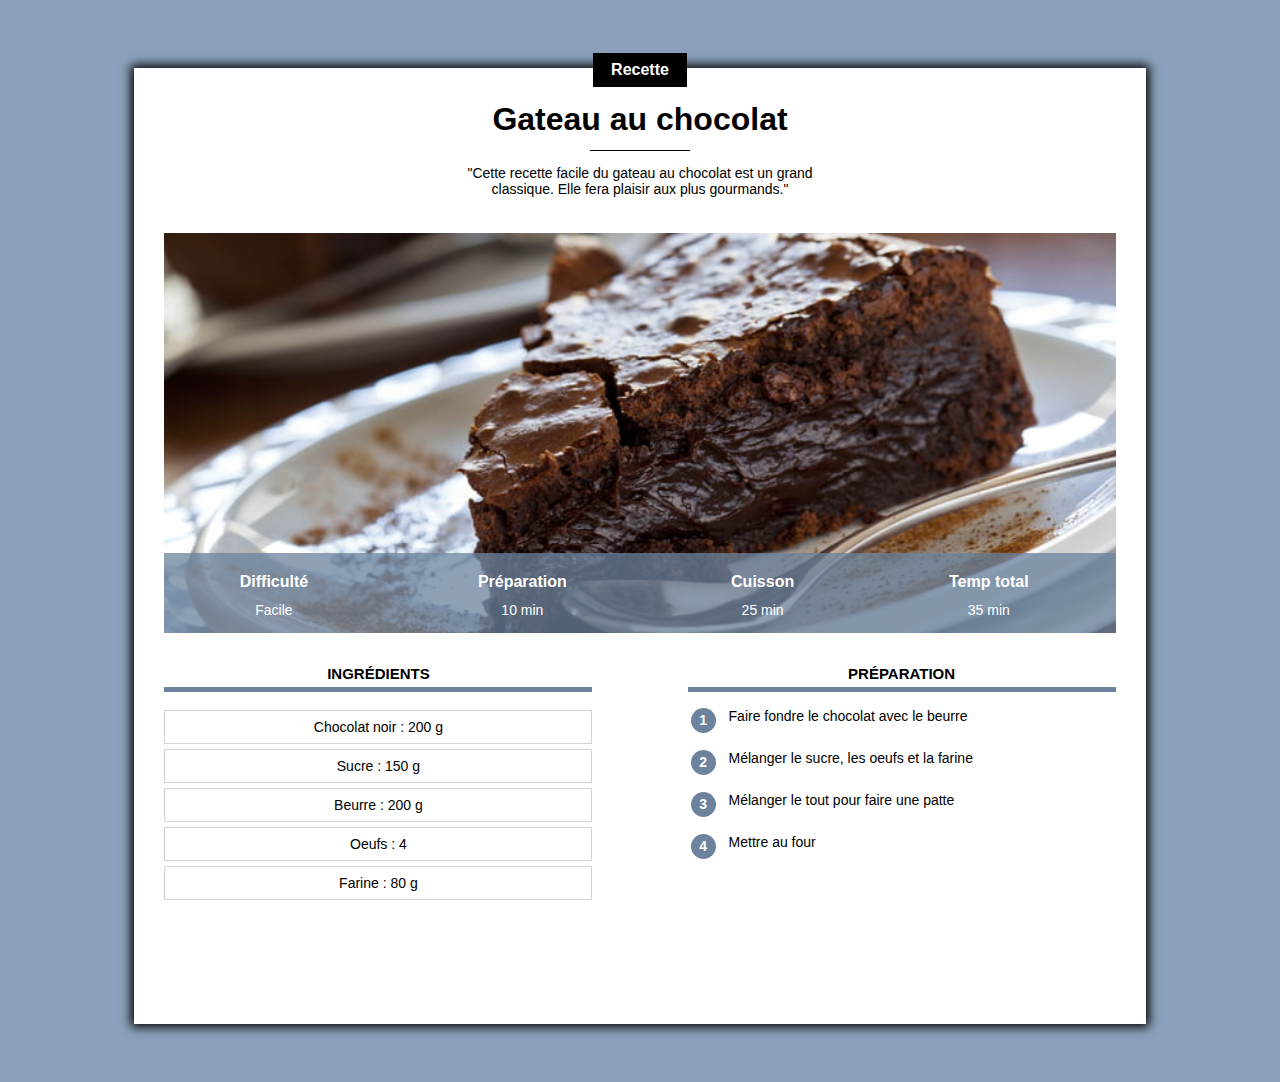
==== recette.html @ 4548eb51 "Add files via upload" ====
<!DOCTYPE html>
<html lang="fr">
    <head>
        <title>Gateau au chocolat</title>
        <meta charset="UTF8">
        <link rel="stylesheet" href="recette.css">

    </head>

    <body> 
        
        <div class = "contenu">
            <div class="centre categorie">
                <p class="categorie">Recette</p1>
            </div>
            <h1> Gateau au chocolat</h1>
            <div class = "separateur"></div>
            <div class = "centre">
                <P class = "description">
                    "Cette recette facile du gateau au chocolat est un grand classique. Elle fera plaisir aux plus gourmands."
                </p>
            </div>
            <br>
            <div class="info"> 
                <a> <img class="info" src="gateau.jpg"></a>
                
                <Table class="info">
                    <tr>
                        <th>Difficulté</th>
                        <th>Préparation</th>
                        <th>Cuisson</th>
                        <th>Temp total</th>
                    </tr>
                    <tr>
                        <td>Facile</dh>
                        <td>10 min</td>
                        <td>25 min</td>
                        <td>35 min</td>
                    </tr>

                </Table>
            </div>
            <div>
                <div class="colonne1 colonne">
                    <h2>Ingrédients</h2>
                    <div class="ingredients">
                        <p>Chocolat noir : 200 g</p>
                        <p>Sucre : 150 g</p>
                        <P>Beurre : 200 g</p>
                        <p>Oeufs : 4</p>
                        <p>Farine : 80 g</p>
                    </div>
                </div>
                <div class="colonne2 colonne">
                    <h2>Préparation</h2>
                    <table class="preparation">
                        <tr><td><p class="numero">1</p></td><td class="preparation_etape">Faire fondre le chocolat avec le beurre</td></tr>
                        <tr><td><p class="numero">2</p></td><td class="preparation_etape">Mélanger le sucre, les oeufs et la farine</td></tr>
                        <tr><td><p class="numero">3</p></td><td class="preparation_etape">Mélanger le tout pour faire une patte</td></tr>
                        <tr><td><p class="numero">4</p></td><td class="preparation_etape">Mettre au four</td></tr>
                    </table>
                </div>
            </div>
            <!--
                Table
                tr : table row
                th : titres
                td : table data

            -->
            

            <br><br><br><br><br>
        </div>

    </body>
</html>
---- recette.css ----
* {
    overflow: auto;
}

body{
    background-color: #8BA1BB;
    font-family: Arial;
}

p.categorie{
    background-color: #000000;
    color: white;
    /*commentaire CSS*/
    display: inline-block;
    margin-top: -15px;
    margin-bottom: 0px;
    padding: 8px 18px;
    font-weight:bold;
    font-size: 16px;
    
}

div.contenu{

    background-color: white;
    margin : 60px 10% 50px 10%;
    padding: 0px 30px 30px 30px;
    min-width: 350px;
    box-shadow: 0px 0px 10px 3px;
    overflow: visible;
}

h1{
    text-align: center;
    margin-bottom: 12px;
    margin-top: 10px;
}

p.description{
    text-align: center;
    max-width: 400px;
    display: inline-block;
    font-size: 14px;
}

.centre{
    text-align: center;
    width: 100%;
}

div.categorie{
    margin-bottom: 0px;
    margin-top: 0px;
    overflow: visible;
}

div.separateur{
    background-color: black;
    width: 100px;
    height: 1px;
    margin-left: auto;
    margin-right: auto;
}

table.info {

   width : 100%; 
   position: absolute; 
   bottom: 0px;
   color: white; 
   background-color: #6C829DC0; 
   height: 80px;

}

div.info{
    position: relative;
}

table.info td {
    text-align: center;
    font-size: 14px;
    vertical-align: top;
}

table.info th {
    text-align: center;
    font-size: 16px;
    vertical-align: bottom;
    padding-bottom: 8px;
}

img.info{
    display: block;
    width: 100%;
    max-height: 400px;
    object-fit: cover;
    min-height: 200px;
    background-color: lightgray;

}

div.colonne1{
    display: inline-block;
    margin-right: 10%;
}

div.colonne2{
    float: right;
}

div.colonne{
    width: 45%;
    margin-top: 20px;
}

div.colonne h2{
    text-align: center;
    text-transform: uppercase;
    padding-bottom: 5px;
    font-size: 15px;
    border-bottom: 5px solid #6C829D;
}

div.ingredients p{
    padding: 8px 0;
    text-align: center;
    font-size: 14px;
    border: 1px solid lightgrey;
    margin-top: 5px;
    margin-bottom: 0;
}


table.preparation p.numero {
    background-color: #6C829D;
    color: white;
    width: 25px;
    height: 25px;
    text-align: center;
    font-size: 14px;
    font-weight: bold;
    padding-top: 4px;
    box-sizing: border-box;
    border-radius: 50%;
    margin: 0;
}

table.preparation td{
    vertical-align: top;
}

table.preparation td.preparation_etape {
    font-size: 14px;
    padding-left: 10px;
    padding-bottom: 10px;
}


table.preparation tr{
    height: 40px;
}
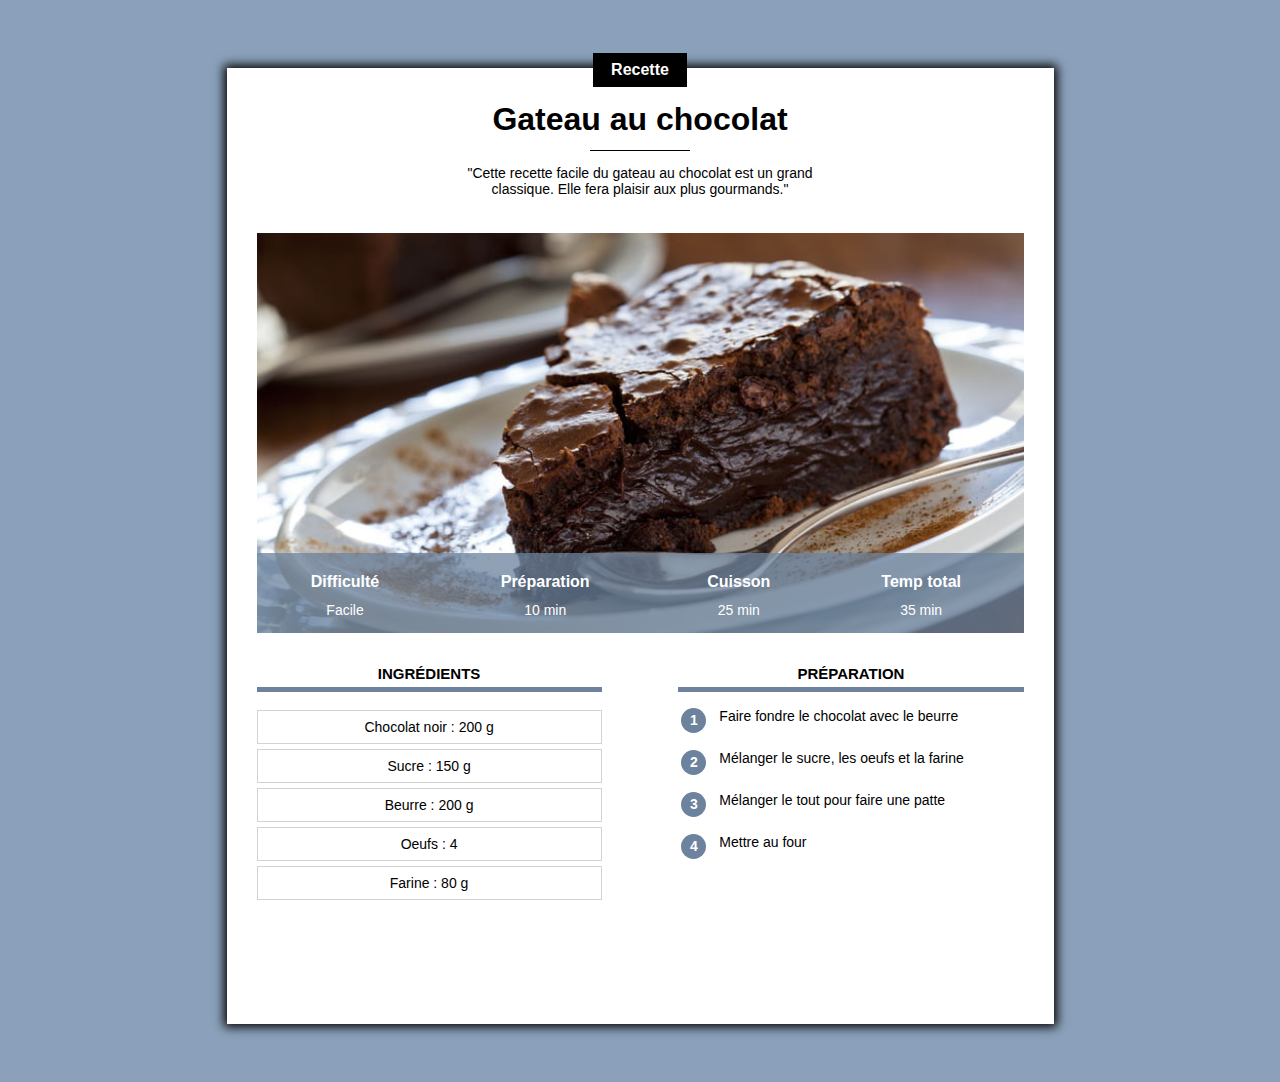
==== commit 00b7103d: "Add files via upload" ====
--- a/recette.html
+++ b/recette.html
@@ -4,6 +4,7 @@
         <title>Gateau au chocolat</title>
         <meta charset="UTF8">
         <link rel="stylesheet" href="recette.css">
+        <meta name="viewport" content="width=device-width, initial-scale=1.0">
 
     </head>
 
--- a/recette.css
+++ b/recette.css
@@ -23,12 +23,14 @@
 div.contenu{
 
     background-color: white;
-    margin : 60px 10% 50px 10%;
-    padding: 0px 30px 30px 30px;
-    min-width: 350px;
+    margin : 40px 8px 40px 8px;
+    padding: 0px 8px 20px 8px;
+    /*min-width: 350px;*/
     box-shadow: 0px 0px 10px 3px;
     overflow: visible;
 }
+
+
 
 h1{
     text-align: center;
@@ -69,7 +71,7 @@
    bottom: 0px;
    color: white; 
    background-color: #6C829DC0; 
-   height: 80px;
+   height: 50px;
 
 }
 
@@ -79,13 +81,13 @@
 
 table.info td {
     text-align: center;
-    font-size: 14px;
+    font-size: 12px;
     vertical-align: top;
 }
 
 table.info th {
     text-align: center;
-    font-size: 16px;
+    font-size: 14px;
     vertical-align: bottom;
     padding-bottom: 8px;
 }
@@ -102,15 +104,11 @@
 
 div.colonne1{
     display: inline-block;
-    margin-right: 10%;
-}
-
-div.colonne2{
-    float: right;
-}
+}
+
 
 div.colonne{
-    width: 45%;
+    width: 100%;
     margin-top: 20px;
 }
 
@@ -161,3 +159,45 @@
     height: 40px;
 }
 
+
+@media only screen and (min-width: 768px) {
+    div.contenu {
+        min-width: 350px;
+        margin : 60px 10% 50px 10%;
+        padding: 0px 30px 30px 30px;
+    }
+
+    table.info {
+
+        height: 80px;
+     }
+
+     table.info td {
+        font-size: 14px;
+    }
+    
+    table.info th {
+        font-size: 16px;
+    }
+
+    div.colonne2{
+        float: right;
+    }
+    
+    div.colonne{
+        width: 45%;
+    }
+    
+    div.colonne1{
+        margin-right: 10%;
+    }
+    
+  }
+
+  @media only screen and (min-width: 900px) {
+
+    div.contenu {
+        width: 767px;
+        margin-left: auto;
+        margin-right: auto;
+  }